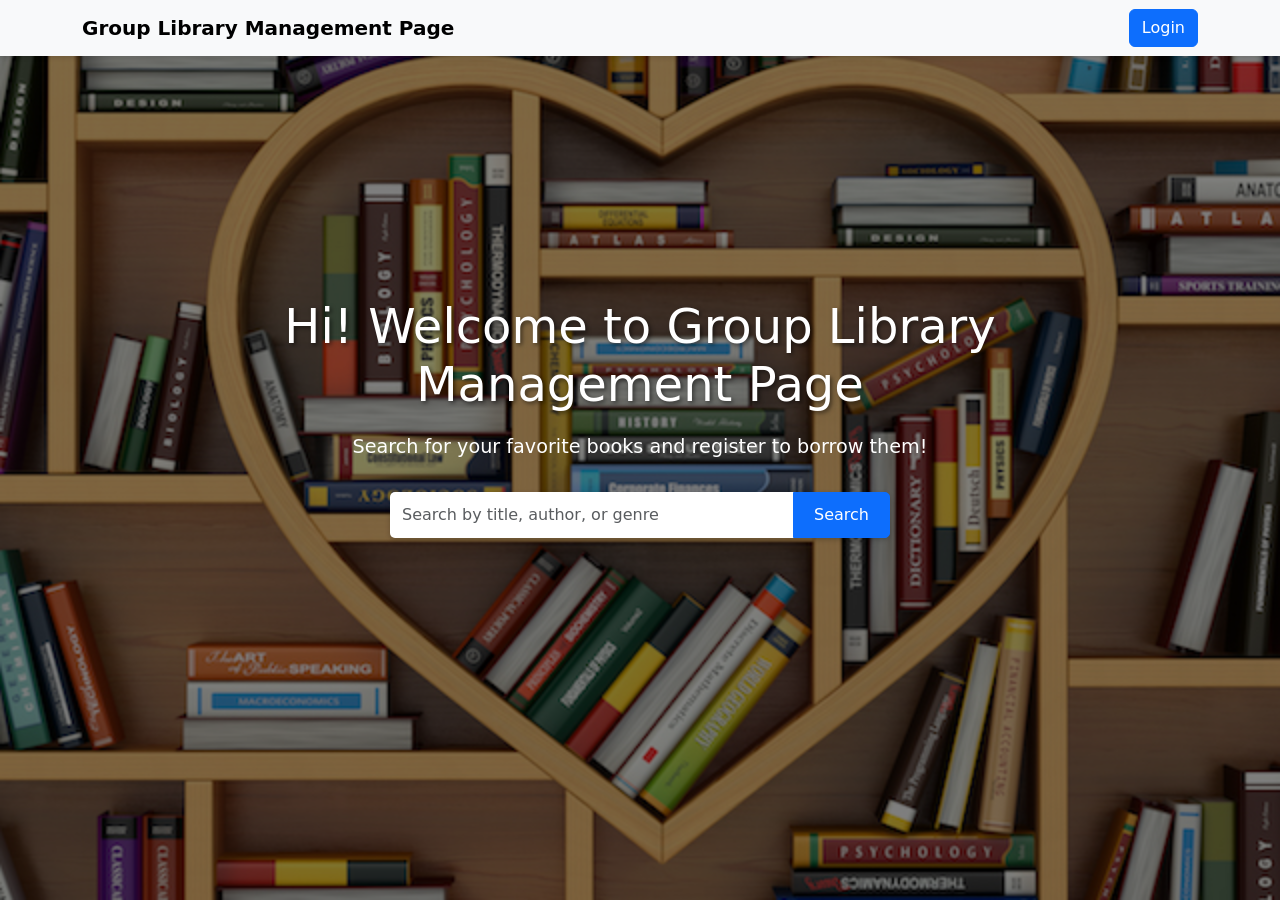
==== index.html @ 06aedcce "Library Management task progress" ====
<!DOCTYPE html>
<html lang="en">
<head>
    <meta charset="UTF-8">
    <meta name="viewport" content="width=device-width, initial-scale=1.0">
    <title>Library Management System</title>
    <link rel="stylesheet" href="style.css">
    <link rel="shortcut icon" href="/image/logo2.png" type="image/x-icon">
    <link href="https://cdn.jsdelivr.net/npm/bootstrap@5.3.3/dist/css/bootstrap.min.css" rel="stylesheet">
</head>
<body>
    <nav class="navbar navbar-expand-lg navbar-light bg-light fixed-top">
        <div class="container">
            <a class="navbar-brand" href="#">Group Library Management Page</a>
            <button class="navbar-toggler" type="button" data-bs-toggle="collapse" data-bs-target="#navbarNav" aria-controls="navbarNav" aria-expanded="false" aria-label="Toggle navigation">
                <span class="navbar-toggler-icon"></span>
            </button>
            <div class="collapse navbar-collapse justify-content-end" id="navbarNav">
                <ul class="navbar-nav">
                    <li class="nav-item">
                        <a href="login.html" class="btn btn-primary btn-login" id="loginButton">Login</a>
                    </li>
                </ul>
            </div>
        </div>
    </nav>

    <div class="hero-section" id="heroSection">
        <div class="hero-overlay"></div>
        <div class="hero-content">
            <h1>Hi! Welcome to Group Library Management Page</h1>
            <p>Search for your favorite books and register to borrow them!</p>
            <div class="search-container">
                <div class="input-group mb-3">
                    <input id="publicSearchInput" type="text" class="form-control" placeholder="Search by title, author, or genre">
                    <button id="publicSearchButton" class="btn btn-primary">Search</button>
                </div>
            </div>
            <div id="publicSearchResults" class="search-results mt-4"></div>
        </div>
    </div>

    <div id="alertContainer" class="alert-container"></div>

    <script src="https://cdn.jsdelivr.net/npm/bootstrap@5.3.3/dist/js/bootstrap.bundle.min.js"></script>
    <script src="script.js"></script>
</body>
</html>
---- style.css ----
/* General Reset and Base Styles */
* {
  margin: 0;
  padding: 0;
  box-sizing: border-box;
}

body {
  font-family: 'Arial', sans-serif;
  line-height: 1.6;
  background-color: #f4f4f4;
  color: #333;
  min-height: 100vh;
}

/* Navigation Bar */
.navbar {
  box-shadow: 0 2px 4px rgba(0, 0, 0, 0.1);
  background-color: #ffffff;
}

.navbar-brand {
  font-size: 1.5rem;
  font-weight: bold;
  color: #2c3e50;
  text-decoration: none;
}

.navbar-brand:hover {
  color: #2c3e50;
}

#logoutButton {
  margin-left: 15px;
}

.btn-login {
  font-size: 1rem;
  padding: 8px 16px;
  border-radius: 5px;
  transition: background-color 0.3s ease, transform 0.2s ease;
  text-decoration: none;
  display: inline-block;
}

.btn-login:hover {
  transform: scale(1.05);
}

/* Hero Section (Landing Page Only) */
.hero-section {
  position: relative;
  min-height: 100vh;
  background: url('/image/landing2.jpeg') no-repeat center center/cover;
  background-attachment: fixed;
  display: flex;
  align-items: center;
  justify-content: center;
  text-align: center;
  color: #fff;
  overflow: hidden;
}

.hero-overlay {
  position: absolute;
  top: 0;
  left: 0;
  width: 100%;
  height: 100%;
  background: rgba(0, 0, 0, 0.5);
  z-index: 1;
}

.hero-content {
  position: relative;
  z-index: 2;
  padding: 20px;
  max-width: 800px;
}

.hero-content h1 {
  font-size: 3rem;
  margin-bottom: 20px;
  text-shadow: 2px 2px 4px rgba(0, 0, 0, 0.5);
}

.hero-content p {
  font-size: 1.2rem;
  margin-bottom: 30px;
  max-width: 600px;
  margin-left: auto;
  margin-right: auto;
}

.search-container {
  max-width: 500px;
  margin: 0 auto;
}

.search-container .input-group {
  box-shadow: 0 2px 5px rgba(0, 0, 0, 0.2);
  border-radius: 5px;
}

.search-container .form-control {
  border: none;
  border-radius: 5px 0 0 5px;
  background-color: #fff;
}

.search-container .btn-primary {
  border-radius: 0 5px 5px 0;
  font-size: 1rem;
  padding: 10px 20px;
}

.search-results {
  max-width: 100%;
  display: grid;
  grid-template-columns: repeat(auto-fill, minmax(200px, 1fr));
  gap: 20px;
  padding: 20px;
}

/* Login/Register Page Styles */
.login-container {
  min-height: 80vh;
  display: flex;
  align-items: center;
  justify-content: center;
}

.login-card {
  border: none;
  border-radius: 15px;
  box-shadow: 0 10px 30px rgba(0, 0, 0, 0.1);
  overflow: hidden;
}

.login-card .card-header {
  background: linear-gradient(135deg, #2c3e50, #3498db);
  color: white;
  border: none;
  padding: 2rem;
  text-align: center;
}

.login-card .card-body {
  padding: 2rem;
}

.form-label {
  font-weight: 600;
  color: #2c3e50;
  margin-bottom: 0.5rem;
}

.form-control, .form-select {
  border: 2px solid #e9ecef;
  border-radius: 8px;
  padding: 0.75rem 1rem;
  transition: all 0.3s ease;
}

.form-control:focus, .form-select:focus {
  border-color: #3498db;
  box-shadow: 0 0 0 0.2rem rgba(52, 152, 219, 0.25);
}

/* Dashboard Sections */
.dashboard-container {
  max-width: 1200px;
  margin: 80px auto 40px;
  padding: 20px;
  background-color: #fff;
  border-radius: 10px;
  box-shadow: 0 4px 10px rgba(0, 0, 0, 0.1);
}

.container.mt-4, .container.mt-5 {
  margin-top: 100px !important;
}

#welcomeMessage {
  font-size: 2rem;
  color: #2c3e50;
  margin-bottom: 20px;
  text-align: center;
}

.navbar-text {
  color: #2c3e50;
  font-weight: 500;
}

/* Book Cards */
.book-card {
  display: flex;
  flex-direction: column;
  background-color: #fff;
  border: 1px solid #ddd;
  border-radius: 10px;
  padding: 15px;
  margin-bottom: 20px;
  box-shadow: 0 2px 5px rgba(0, 0, 0, 0.1);
  transition: transform 0.3s ease, box-shadow 0.3s ease;
  max-width: 100%;
  height: 100%;
}

.book-card:hover {
  transform: translateY(-5px);
  box-shadow: 0 4px 10px rgba(0, 0, 0, 0.15);
}

.book-image-container {
  position: relative;
  text-align: center;
  margin-bottom: 10px;
}

.book-cover {
  width: 100%;
  max-width: 150px;
  height: auto;
  border-radius: 5px;
  object-fit: cover;
}

.book-status-badge {
  position: absolute;
  top: 8px;
  left: 8px;
  background: rgba(0, 0, 0, 0.7);
  color: #fff;
  padding: 4px 8px;
  border-radius: 4px;
  font-size: 0.85em;
}

.book-info {
  flex-grow: 1;
  display: flex;
  flex-direction: column;
  gap: 8px;
}

.book-title {
  font-size: 1.3rem;
  color: #2c3e50;
  margin: 0;
  line-height: 1.3;
}

.book-author {
  font-size: 1rem;
  color: #555;
  margin: 0;
}

.book-meta {
  display: flex;
  gap: 10px;
  align-items: center;
  flex-wrap: wrap;
  margin-top: auto;
}

.book-genre {
  font-size: 0.9rem;
  color: #666;
}

.badge {
  font-size: 0.9rem;
  padding: 5px 10px;
  border-radius: 5px;
}

.badge.bg-success {
  background-color: #28a745 !important;
}

.badge.bg-danger {
  background-color: #dc3545 !important;
}

.badge.bg-warning {
  background-color: #ffc107 !important;
  color: #000 !important;
}

.borrow-dates {
  margin-top: 10px;
  padding-top: 8px;
  border-top: 1px solid #eee;
}

.date-item {
  display: flex;
  gap: 5px;
  font-size: 0.85rem;
  color: #666;
}

.date-label {
  font-weight: bold;
  min-width: 80px;
}

.date-value {
  color: #333;
}

.book-actions {
  display: flex;
  gap: 10px;
  justify-content: center;
  margin-top: 15px;
  flex-wrap: wrap;
}

.book-actions .btn {
  font-size: 0.9rem;
  padding: 8px 12px;
  border-radius: 5px;
  transition: all 0.2s ease;
  flex: 1;
  min-width: 120px;
  text-align: center;
  text-decoration: none;
  border: none;
}

.btn-primary {
  background-color: #007bff;
  border-color: #007bff;
}

.btn-primary:hover {
  background-color: #0056b3;
  border-color: #0056b3;
  transform: translateY(-1px);
}

.btn-secondary {
  background-color: #6c757d;
  border-color: #6c757d;
}

.btn-secondary:hover {
  background-color: #545b62;
  border-color: #545b62;
  transform: translateY(-1px);
}

.btn-success {
  background-color: #28a745;
  border-color: #28a745;
}

.btn-success:hover {
  background-color: #1e7e34;
  border-color: #1e7e34;
  transform: translateY(-1px);
}

.btn-danger {
  background-color: #dc3545;
  border-color: #dc3545;
  display: flex;
  align-items: center;
  justify-content: center;
  gap: 5px;
  padding: 8px 12px;
}

.btn-danger:hover {
  background-color: #c82333;
  border-color: #c82333;
  transform: translateY(-1px);
}

.delete-btn {
  display: inline-flex;
  align-items: center;
  gap: 4px;
  font-size: 0.875rem;
  color: #fff;
  padding: 0.375rem 0.75rem;
}

/* Book Lists Grid */
#userBookList, #borrowedBooksList, #librarianBookList, .search-results {
  display: grid;
  grid-template-columns: repeat(auto-fit, minmax(280px, 1fr));
  gap: 20px;
  margin-top: 20px;
}

#myBorrowedBooks {
  font-size: 1.5rem;
  color: #2c3e50;
  margin-top: 2rem;
  margin-bottom: 20px;
  padding-bottom: 10px;
  border-bottom: 2px solid #e9ecef;
}

/* Librarian Dashboard */
#librarianDashboard h3 {
  font-size: 1.8rem;
  color: #2c3e50;
  margin-bottom: 20px;
}

#addBookForm {
  background-color: #f8f9fa;
  padding: 25px;
  border-radius: 10px;
  margin-bottom: 30px;
  border: 1px solid #e9ecef;
}

#addBookForm .row.g-3 {
  align-items: end;
}

/* Statistics Cards */
#libraryStatistics {
  display: grid;
  grid-template-columns: repeat(auto-fit, minmax(200px, 1fr));
  gap: 20px;
  margin-bottom: 30px;
}

.stat-card {
  background: linear-gradient(135deg, #667eea 0%, #764ba2 100%);
  color: white;
  border-radius: 10px;
  padding: 20px;
  text-align: center;
  box-shadow: 0 4px 6px rgba(0, 0, 0, 0.1);
  transition: transform 0.3s ease;
}

.stat-card:hover {
  transform: translateY(-5px);
}

.stat-card h5 {
  font-size: 0.9rem;
  opacity: 0.9;
  margin-bottom: 10px;
}

.stat-value {
  font-size: 2rem;
  font-weight: bold;
  margin-bottom: 0;
}

.stat-card.secondary {
  background: linear-gradient(135deg, #f093fb 0%, #f5576c 100%);
}

.stat-card.success {
  background: linear-gradient(135deg, #4facfe 0%, #00f2fe 100%);
}

.stat-card.warning {
  background: linear-gradient(135deg, #43e97b 0%, #38f9d7 100%);
}

/* Alert Container */
.alert-container {
  position: fixed;
  top: 20px;
  right: 20px;
  z-index: 1100;
  max-width: 350px;
}

.alert {
  opacity: 0;
  transform: translateY(-20px);
  transition: all 0.3s ease;
  box-shadow: 0 4px 12px rgba(0, 0, 0, 0.15);
  border-left: 4px solid transparent;
  border: none;
  border-radius: 8px;
}

.alert.show {
  opacity: 1;
  transform: translateY(0);
}

.alert-success {
  border-left-color: #198754;
  background-color: #d1e7dd;
  color: #0f5132;
}

.alert-warning {
  border-left-color: #ffc107;
  background-color: #fff3cd;
  color: #664d03;
}

.alert-danger {
  border-left-color: #dc3545;
  background-color: #f8d7da;
  color: #721c24;
}

.alert-info {
  border-left-color: #0dcaf0;
  background-color: #d1ecf1;
  color: #055160;
}

.alert .btn-close {
  padding: 0.75rem 1rem;
}

/* Modal Styles */
.modal-content {
  border-radius: 10px;
  box-shadow: 0 4px 10px rgba(0, 0, 0, 0.2);
  border: none;
}

.modal-header {
  background-color: #2c3e50;
  color: #fff;
  border-top-left-radius: 10px;
  border-top-right-radius: 10px;
  border-bottom: 1px solid #34495e;
}

.modal-title {
  font-size: 1.5rem;
}

.modal-body {
  padding: 2rem;
}

/* Borrowing History */
#borrowingHistory {
  background: #fff;
  border-radius: 10px;
  padding: 25px;
  margin-top: 40px;
  box-shadow: 0 2px 10px rgba(0, 0, 0, 0.08);
  border: 1px solid #e9ecef;
}

.history-section-header {
  border-bottom: 2px solid #f1f3f5;
  padding-bottom: 15px;
  margin-bottom: 20px;
}

.history-section-header h3 {
  color: #2c3e50;
  font-size: 1.5rem;
  font-weight: 600;
}

.user-history {
  background: #f8fafc;
  border-radius: 8px;
  padding: 20px;
  margin-bottom: 15px;
  transition: all 0.3s ease;
}

.user-history:hover {
  transform: translateY(-2px);
  box-shadow: 0 4px 8px rgba(0, 0, 0, 0.05);
}

.user-history-header {
  color: #2c3e50;
  font-weight: 600;
  margin-bottom: 15px;
  font-size: 1.1rem;
}

.history-table {
  width: 100%;
  border-collapse: collapse;
  background: white;
  border-radius: 8px;
  overflow: hidden;
  box-shadow: 0 1px 3px rgba(0, 0, 0, 0.1);
}

.history-table th {
  background: #3498db;
  color: white;
  padding: 12px;
  text-align: left;
  font-weight: 500;
}

.history-table td {
  padding: 10px 12px;
  border-bottom: 1px solid #e9ecef;
  vertical-align: middle;
}

.history-table tr:last-child td {
  border-bottom: none;
}

.history-table tr:hover {
  background-color: rgba(52, 152, 219, 0.03);
}

/* Utility Classes */
.text-center {
  text-align: center;
}

.mt-5 {
  margin-top: 3rem !important;
}

.mb-4 {
  margin-bottom: 1.5rem !important;
}

/* Not Available State */
.not-available {
  opacity: 0.7;
  position: relative;
}

.not-available::after {
  content: "Not Available";
  position: absolute;
  top: 50%;
  left: 50%;
  transform: translate(-50%, -50%);
  background: rgba(220, 53, 69, 0.9);
  color: white;
  padding: 5px 10px;
  border-radius: 5px;
  font-weight: bold;
}

/* Responsive Adjustments */
@media (max-width: 1200px) {
  #userBookList, #borrowedBooksList, #librarianBookList, .search-results {
    grid-template-columns: repeat(3, 1fr);
  }
}

@media (max-width: 992px) {
  #userBookList, #borrowedBooksList, #librarianBookList, .search-results {
    grid-template-columns: repeat(2, 1fr);
  }
  
  .hero-content h1 {
    font-size: 2.5rem;
  }
  
  .dashboard-container {
    margin: 70px 20px 20px;
    padding: 15px;
  }
}

@media (max-width: 768px) {
  .hero-content h1 {
    font-size: 2rem;
  }

  .hero-section {
    min-height: 70vh;
    background-attachment: scroll;
  }

  .history-table {
    display: block;
    overflow-x: auto;
    white-space: nowrap;
  }

  .history-section-header h3 {
    font-size: 1.3rem;
  }

  .hero-content p {
    font-size: 1rem;
  }

  #welcomeMessage {
    font-size: 1.5rem;
  }

  .book-card {
    padding: 12px;
  }

  .book-cover {
    max-width: 120px;
  }

  .book-actions {
    flex-direction: column;
  }

  .book-actions .btn {
    min-width: 100%;
  }

  .search-container {
    max-width: 100%;
    padding: 0 15px;
  }
  
  #libraryStatistics {
    grid-template-columns: 1fr;
  }
  
  .navbar-brand {
    font-size: 1.2rem;
  }
}

@media (max-width: 576px) {
  .navbar-brand {
    font-size: 1.1rem;
  }

  .hero-content h1 {
    font-size: 1.5rem;
  }

  .hero-content p {
    font-size: 0.9rem;
  }

  .hero-section {
    min-height: 60vh;
  }

  #userBookList, #borrowedBooksList, #librarianBookList, .search-results {
    grid-template-columns: 1fr;
  }

  .book-card {
    padding: 10px;
  }

  .book-cover {
    max-width: 100px;
  }

  .book-actions .btn {
    font-size: 0.8rem;
    padding: 6px 10px;
  }
  
  .dashboard-container {
    margin: 60px 10px 10px;
    padding: 10px;
  }
  
  .container.mt-4, .container.mt-5 {
    margin-top: 80px !important;
    padding: 0 15px;
  }
  
  .login-card .card-body {
    padding: 1.5rem;
  }
}

/* Print Styles */
@media print {
  .navbar, .btn, .book-actions, .alert-container {
    display: none !important;
  }
  
  .book-card {
    break-inside: avoid;
    box-shadow: none;
    border: 1px solid #000;
  }
}
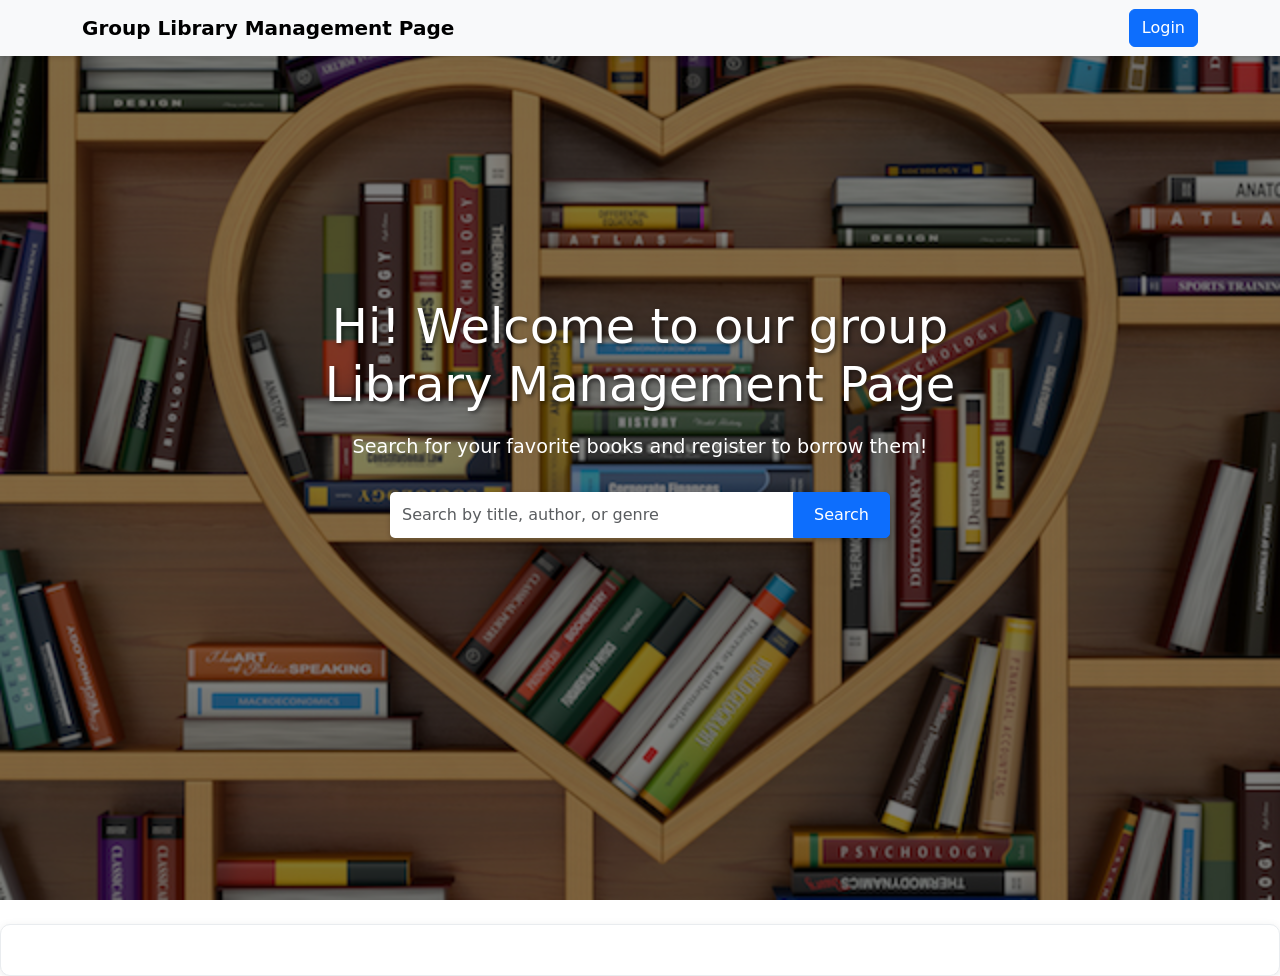
==== commit e4e0887d: "Library Management task progress" ====
--- a/index.html
+++ b/index.html
@@ -18,7 +18,10 @@
             <div class="collapse navbar-collapse justify-content-end" id="navbarNav">
                 <ul class="navbar-nav">
                     <li class="nav-item">
-                        <a href="login.html" class="btn btn-primary btn-login" id="loginButton">Login</a>
+                        <a href="#" class="btn btn-primary btn-login" data-bs-toggle="modal" data-bs-target="#loginModal" id="loginButton">Login</a>
+                    </li>
+                    <li class="nav-item">
+                        <button id="logoutButton" class="btn btn-danger" style="display: none;">Logout</button>
                     </li>
                 </ul>
             </div>
@@ -28,7 +31,7 @@
     <div class="hero-section" id="heroSection">
         <div class="hero-overlay"></div>
         <div class="hero-content">
-            <h1>Hi! Welcome to Group Library Management Page</h1>
+            <h1>Hi! Welcome to our group Library Management Page</h1>
             <p>Search for your favorite books and register to borrow them!</p>
             <div class="search-container">
                 <div class="input-group mb-3">
@@ -40,6 +43,147 @@
         </div>
     </div>
 
+    <div class="modal fade" id="loginModal" tabindex="-1" aria-labelledby="loginModalLabel" aria-hidden="true">
+        <div class="modal-dialog">
+            <div class="modal-content">
+                <div class="modal-header">
+                    <h5 class="modal-title" id="loginModalLabel">Login</h5>
+                    <button type="button" class="btn-close" data-bs-dismiss="modal" aria-label="Close"></button>
+                </div>
+                <div class="modal-body">
+                    <form id="loginForm">
+                        <div class="mb-3">
+                            <label for="loginUsername" class="form-label">Username</label>
+                            <input type="text" id="loginUsername" class="form-control">
+                        </div>
+                        <div class="mb-3">
+                            <label for="loginPassword" class="form-label">Password</label>
+                            <input type="password" id="loginPassword" class="form-control">
+                        </div>
+                        <button type="submit" class="btn btn-primary w-100">Login</button>
+                    </form>
+                    <p id="loginError" class="text-danger text-center mt-2" style="display: none;"></p>
+                    <p class="text-center mt-3">
+                        Don't have an account? <a href="#" data-bs-toggle="modal" data-bs-target="#registerModal" data-bs-dismiss="modal">Register here</a>
+                    </p>
+                </div>
+            </div>
+        </div>
+    </div>
+
+    <div class="modal fade" id="registerModal" tabindex="-1" aria-labelledby="registerModalLabel" aria-hidden="true">
+        <div class="modal-dialog">
+            <div class="modal-content">
+                <div class="modal-header">
+                    <h5 class="modal-title" id="registerModalLabel">Register</h5>
+                    <button type="button" class="btn-close" data-bs-dismiss="modal" aria-label="Close"></button>
+                </div>
+                <div class="modal-body">
+                    <form id="registerForm">
+                        <div class="mb-3">
+                            <label for="registerUsername" class="form-label">Username</label>
+                            <input type="text" id="registerUsername" class="form-control">
+                        </div>
+                        <div class="mb-3">
+                            <label for="registerPassword" class="form-label">Password</label>
+                            <input type="password" id="registerPassword" class="form-control">
+                        </div>
+                        <button type="submit" class="btn btn-success w-100">Register</button>
+                    </form>
+                    <p id="registerError" class="text-danger text-center mt-2" style="display: none;"></p>
+                    <p class="text-center mt-3">
+                        Already have an account? <a href="#" data-bs-toggle="modal" data-bs-target="#loginModal" data-bs-dismiss="modal">Login here</a>
+                    </p>
+                </div>
+            </div>
+        </div>
+    </div>
+
+    <div class="modal fade" id="editBookModal" tabindex="-1" aria-labelledby="editBookModalLabel" aria-hidden="true">
+        <div class="modal-dialog">
+            <div class="modal-content">
+                <div class="modal-header">
+                    <h5 class="modal-title" id="editBookModalLabel">Edit Book</h5>
+                    <button type="button" class="btn-close" data-bs-dismiss="modal" aria-label="Close"></button>
+                </div>
+                <div class="modal-body">
+                    <form id="editBookForm">
+                        <input type="hidden" id="editBookId">
+                        <div class="mb-3">
+                            <label for="editBookTitle" class="form-label">Title</label>
+                            <input type="text" id="editBookTitle" class="form-control" required>
+                        </div>
+                        <div class="mb-3">
+                            <label for="editBookAuthor" class="form-label">Author</label>
+                            <input type="text" id="editBookAuthor" class="form-control" required>
+                        </div>
+                        <div class="mb-3">
+                            <label for="editBookGenre" class="form-label">Genre</label>
+                            <input type="text" id="editBookGenre" class="form-control" required>
+                        </div>
+                        <div class="mb-3">
+                            <label for="editBookCover" class="form-label">Cover Image URL</label>
+                            <input type="text" id="editBookCover" class="form-control" required>
+                        </div>
+                        <button type="submit" class="btn btn-primary w-100">Save Changes</button>
+                    </form>
+                    <p id="editBookError" class="text-danger text-center mt-2" style="display: none;"></p>
+                </div>
+            </div>
+        </div>
+    </div>
+
+    <div class="dashboard-container" id="dashboardSection">
+        <h2 id="welcomeMessage"></h2>
+
+        <div class="row mb-3">
+            <div class="col-md-8">
+                <input id="searchInput" type="text" class="form-control" placeholder="Search by title, author, or genre">
+            </div>
+            <div class="col-md-2">
+                <button id="searchButton" class="btn btn-primary w-100">Search</button>
+            </div>
+            <div class="col-md-2">
+                <button id="clearSearch" class="btn btn-secondary w-100">Clear</button>
+            </div>
+        </div>
+
+        <div id="userDashboard" style="display: none;">
+            <h3>Your Library</h3>
+            <div id="userBookList" class="mb-4"></div>
+
+            <h3 id="myBorrowedBooks" style="margin-top: 30px;">My Borrowed Books</h3>
+            <div id="borrowedBooksList" class="row mt-3"></div>
+        </div>
+
+        <div id="librarianDashboard" style="display: none;">
+            <h3>Manage Library</h3>
+            <form id="addBookForm" class="mb-4">
+                <div class="row g-3">
+                    <div class="col-md-3">
+                        <input type="text" id="bookTitle" class="form-control" placeholder="Title" required>
+                    </div>
+                    <div class="col-md-3">
+                        <input type="text" id="bookAuthor" class="form-control" placeholder="Author" required>
+                    </div>
+                    <div class="col-md-3">
+                        <input type="text" id="bookGenre" class="form-control" placeholder="Genre" required>
+                    </div>
+                    <div class="col-md-3">
+                        <input type="text" id="bookCover" class="form-control" placeholder="Cover Image URL" required>
+                    </div>
+                    <div class="col-md-12">
+                        <button type="submit" class="btn btn-primary">Add Book</button>
+                    </div>
+                </div>
+            </form>
+            <div id="libraryStatistics" class="mb-4"></div>
+            <div id="librarianBookList"></div>
+        </div>
+    </div>
+
+    <div id="borrowingHistory" class="mt-4"></div>
+
     <div id="alertContainer" class="alert-container"></div>
 
     <script src="https://cdn.jsdelivr.net/npm/bootstrap@5.3.3/dist/js/bootstrap.bundle.min.js"></script>
